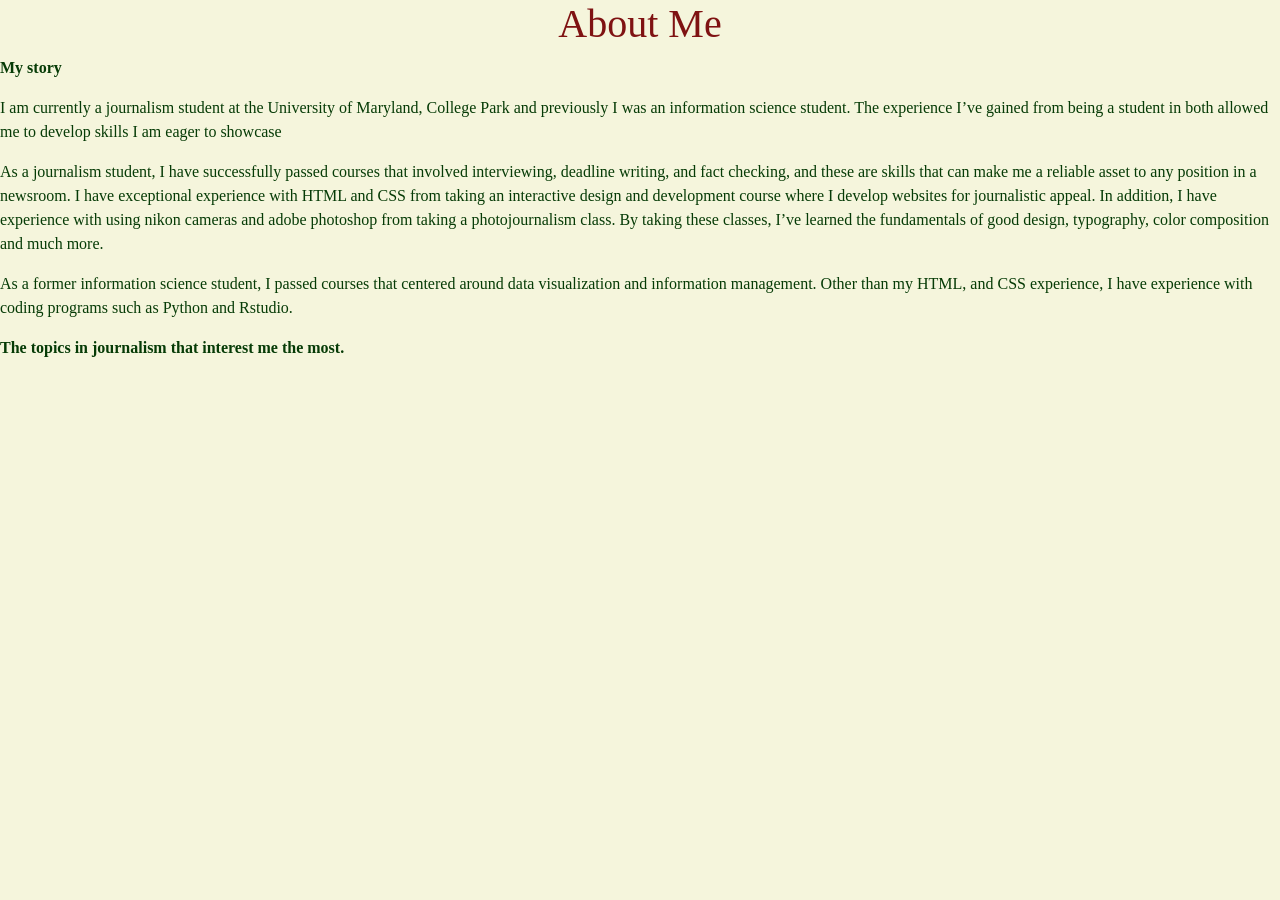
==== aboutme/index.html @ 8261353e "In progress portfolio" ====
<!DOCTYPE html>
<html lang="en">

<head>
    <meta charset="UTF-8">
    <meta name="viewport" content="width=device-width, initial-scale=1.0">
    <title>Jocelyn Hudnell</title>
    <meta name="description" content="">
    <link href="https://cdn.jsdelivr.net/npm/bootstrap@5.3.8/dist/css/bootstrap.min.css" rel="stylesheet"
        integrity="sha384-sRIl4kxILFvY47J16cr9ZwB07vP4J8+LH7qKQnuqkuIAvNWLzeN8tE5YBujZqJLB" crossorigin="anonymous">

    <link rel="stylesheet" href="../site/css/style.css">
    <script src="https://cdn.jsdelivr.net/npm/@popperjs/core@2.11.8/dist/umd/popper.min.js"
        integrity="sha384-I7E8VVD/ismYTF4hNIPjVp/Zjvgyol6VFvRkX/vR+Vc4jQkC+hVqc2pM8ODewa9r"
        crossorigin="anonymous"></script>
    <script src="https://cdn.jsdelivr.net/npm/bootstrap@5.3.8/dist/js/bootstrap.min.js"
        integrity="sha384-G/EV+4j2dNv+tEPo3++6LCgdCROaejBqfUeNjuKAiuXbjrxilcCdDz6ZAVfHWe1Y"
        crossorigin="anonymous"></script>

</head>

<body>
    <main>
        <section>
            <header class="container-fluid"></header>
            <h1>About Me</h1>
            <div class="row">
                <div class="col-md-12">
                    <p><strong>My story</strong></p>
                    <p> I am currently a journalism student at the University of Maryland, College Park and previously I
                        was an information science student. The experience I’ve gained from being a student in both
                        allowed me to develop skills I am eager to showcase
                    </p>
                    <p>As a journalism student, I have successfully passed courses that involved interviewing, deadline
                        writing, and fact checking, and these are skills that can make me a reliable asset to any
                        position in a newsroom. I have exceptional experience with HTML and CSS from taking an
                        interactive design and development course where I develop websites for journalistic appeal. In
                        addition, I have experience with using nikon cameras and adobe photoshop from taking a
                        photojournalism class. By taking these classes, I’ve learned the fundamentals of good design,
                        typography, color composition and much more.
                    </p>
                    <p>As a former information science student, I passed courses that centered around data visualization
                        and information management. Other than my HTML, and CSS experience, I have experience with
                        coding programs such as Python and Rstudio.
                    </p>




                </div>


            </div>
            <div class="col-md-12">
                <p> <strong>The topics in journalism that interest me the most.</strong></p>
            </div>

            </div>

        </section>
    </main>
</body>

</html>
---- site/css/style.css ----
h1{
    color:rgb(127, 18, 18);
    text-align: center;
}
body{
    background-color:beige
}
h2,p{
    color:rgb(6, 59, 6);
    
}

.first-column{
    align-content: center;
}
*{
    font-family: Georgia, 'Times New Roman', Times, serif;
}
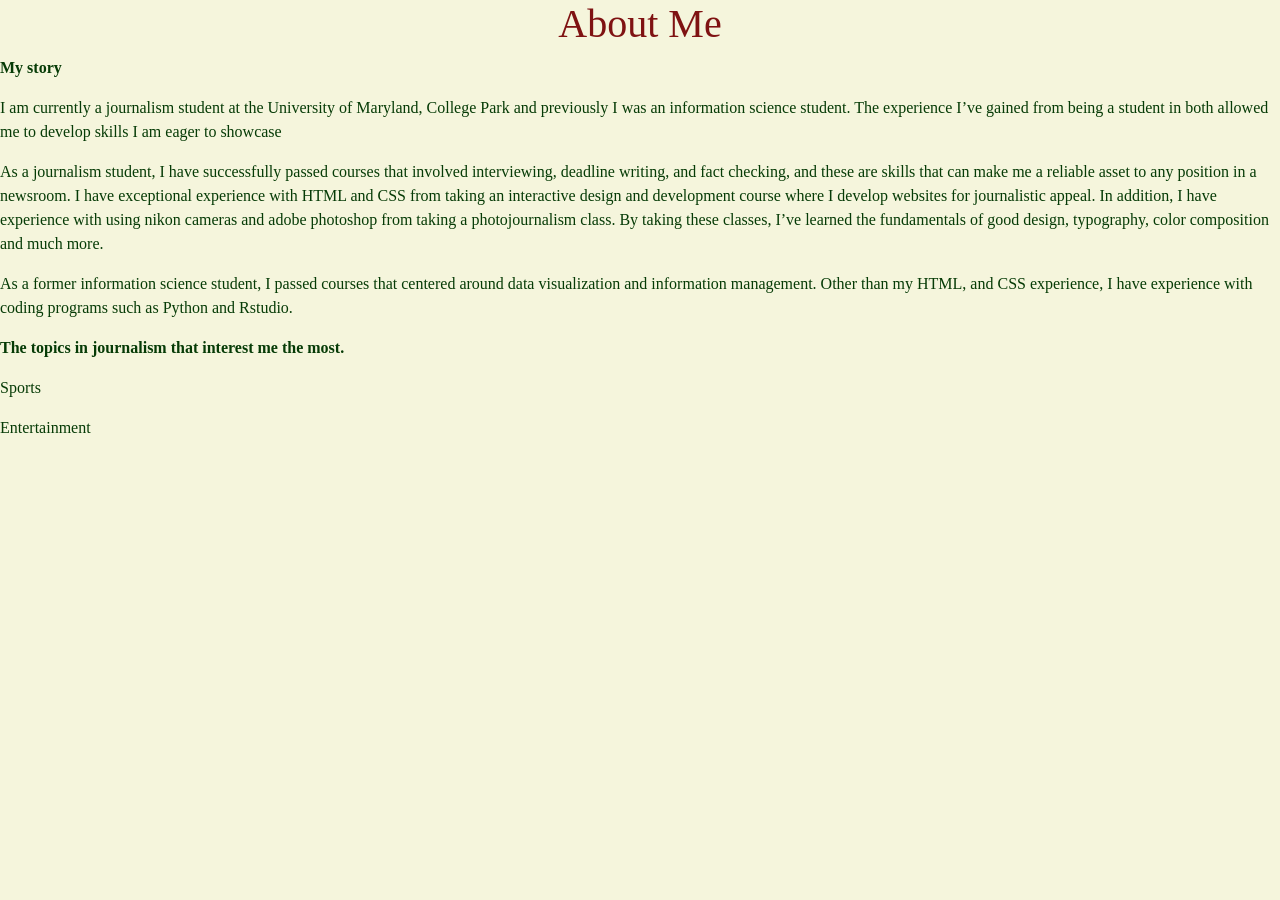
==== commit aa4e4678: "Midterm Portfolio before revisions" ====
--- a/aboutme/index.html
+++ b/aboutme/index.html
@@ -5,7 +5,7 @@
     <meta charset="UTF-8">
     <meta name="viewport" content="width=device-width, initial-scale=1.0">
     <title>Jocelyn Hudnell</title>
-    <meta name="description" content="">
+    <meta name="About me page" content="text about Jocelyn H">
     <link href="https://cdn.jsdelivr.net/npm/bootstrap@5.3.8/dist/css/bootstrap.min.css" rel="stylesheet"
         integrity="sha384-sRIl4kxILFvY47J16cr9ZwB07vP4J8+LH7qKQnuqkuIAvNWLzeN8tE5YBujZqJLB" crossorigin="anonymous">
 
@@ -53,6 +53,8 @@
             </div>
             <div class="col-md-12">
                 <p> <strong>The topics in journalism that interest me the most.</strong></p>
+                <p>Sports</p>
+                <p>Entertainment</p>
             </div>
 
             </div>
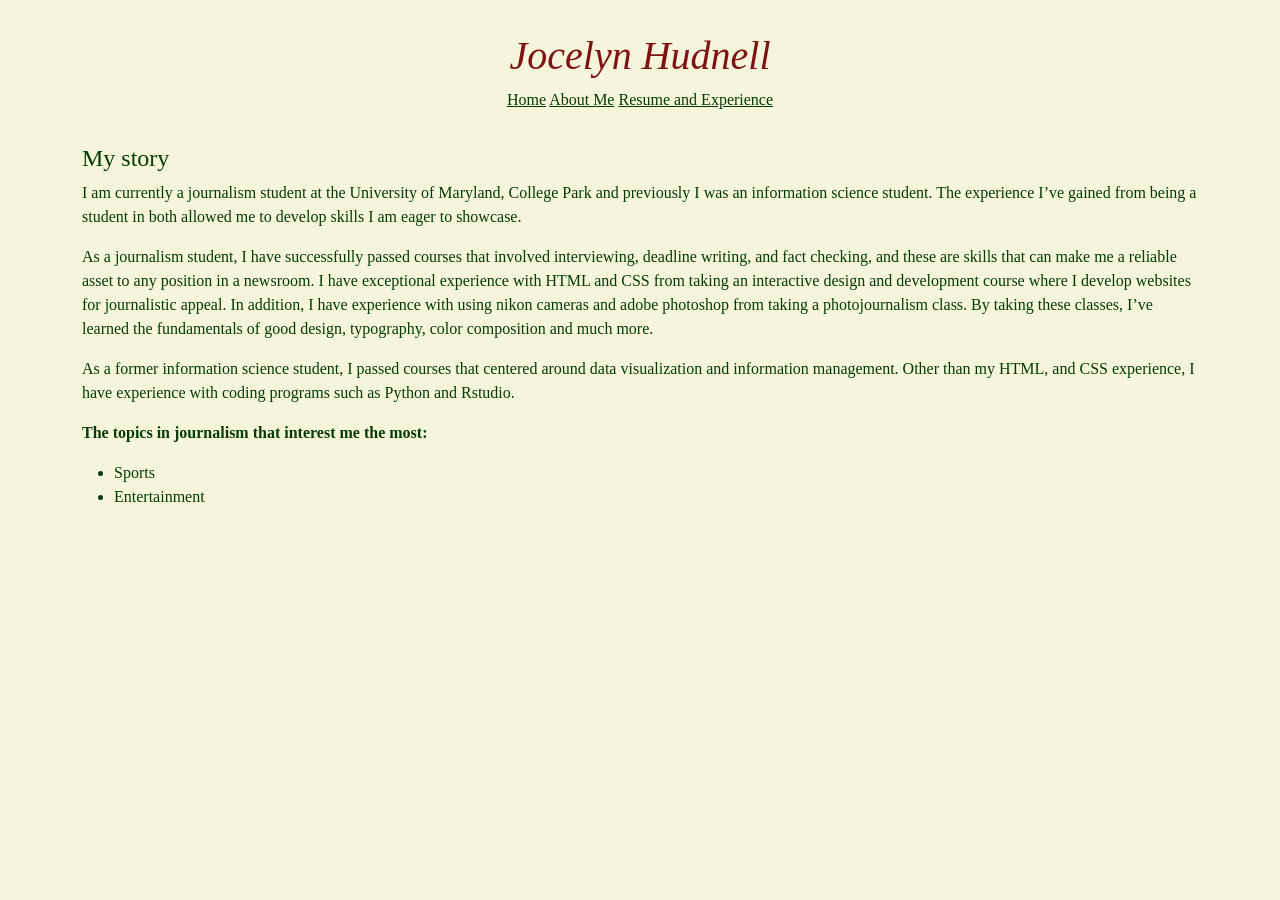
==== commit cf5a349c: "Midterm Portfolio Resubmission" ====
--- a/aboutme/index.html
+++ b/aboutme/index.html
@@ -5,7 +5,7 @@
     <meta charset="UTF-8">
     <meta name="viewport" content="width=device-width, initial-scale=1.0">
     <title>Jocelyn Hudnell</title>
-    <meta name="About me page" content="text about Jocelyn H">
+    <meta name="description" content="About me page with text about Jocelyn H">
     <link href="https://cdn.jsdelivr.net/npm/bootstrap@5.3.8/dist/css/bootstrap.min.css" rel="stylesheet"
         integrity="sha384-sRIl4kxILFvY47J16cr9ZwB07vP4J8+LH7qKQnuqkuIAvNWLzeN8tE5YBujZqJLB" crossorigin="anonymous">
 
@@ -20,45 +20,39 @@
 </head>
 
 <body>
-    <main>
-        <section>
-            <header class="container-fluid"></header>
-            <h1>About Me</h1>
-            <div class="row">
-                <div class="col-md-12">
-                    <p><strong>My story</strong></p>
-                    <p> I am currently a journalism student at the University of Maryland, College Park and previously I
-                        was an information science student. The experience I’ve gained from being a student in both
-                        allowed me to develop skills I am eager to showcase
-                    </p>
-                    <p>As a journalism student, I have successfully passed courses that involved interviewing, deadline
-                        writing, and fact checking, and these are skills that can make me a reliable asset to any
-                        position in a newsroom. I have exceptional experience with HTML and CSS from taking an
-                        interactive design and development course where I develop websites for journalistic appeal. In
-                        addition, I have experience with using nikon cameras and adobe photoshop from taking a
-                        photojournalism class. By taking these classes, I’ve learned the fundamentals of good design,
-                        typography, color composition and much more.
-                    </p>
-                    <p>As a former information science student, I passed courses that centered around data visualization
-                        and information management. Other than my HTML, and CSS experience, I have experience with
-                        coding programs such as Python and Rstudio.
-                    </p>
+    <header>
+        <h1>Jocelyn Hudnell</h1>
+        <nav>
+            <a href="../">Home</a>
+            <a href="/aboutme/">About Me</a>
+            <a href="../resume">Resume and Experience</a>
+        </nav>
 
+    </header>
+    <main class="container">
+        <h2>My story</h2>
+        <p> I am currently a journalism student at the University of Maryland, College Park and previously I
+            was an information science student. The experience I’ve gained from being a student in both
+            allowed me to develop skills I am eager to showcase.
+        </p>
+        <p>As a journalism student, I have successfully passed courses that involved interviewing, deadline
+            writing, and fact checking, and these are skills that can make me a reliable asset to any
+            position in a newsroom. I have exceptional experience with HTML and CSS from taking an
+            interactive design and development course where I develop websites for journalistic appeal. In
+            addition, I have experience with using nikon cameras and adobe photoshop from taking a
+            photojournalism class. By taking these classes, I’ve learned the fundamentals of good design,
+            typography, color composition and much more.
+        </p>
+        <p>As a former information science student, I passed courses that centered around data visualization
+            and information management. Other than my HTML, and CSS experience, I have experience with
+            coding programs such as Python and Rstudio.
+        </p>
 
-
-
-                </div>
-
-
-            </div>
-            <div class="col-md-12">
-                <p> <strong>The topics in journalism that interest me the most.</strong></p>
-                <p>Sports</p>
-                <p>Entertainment</p>
-            </div>
-
-            </div>
-
+        <p> <strong>The topics in journalism that interest me the most:</strong></p>
+        <ul>
+            <li>Sports</li>
+            <li>Entertainment</li>
+        </ul>
         </section>
     </main>
 </body>
--- a/site/css/style.css
+++ b/site/css/style.css
@@ -1,18 +1,35 @@
-h1{
-    color:rgb(127, 18, 18);
-    text-align: center;
-}
-body{
-    background-color:beige
-}
-h2,p{
-    color:rgb(6, 59, 6);
-    
+* {
+    font-family: Georgia, 'Times New Roman', Times, serif;
 }
 
-.first-column{
-    align-content: center;
+body {
+    background-color: beige;
+    color: rgb(6, 59, 6);
 }
-*{
-    font-family: Georgia, 'Times New Roman', Times, serif;
+
+h1 {
+    color: rgb(127, 18, 18);
+    text-align: center;
+    font-style: italic;
+}
+
+h2 {
+    font-size: 1.5em;
+}
+h3{
+    font-size:1em;
+}
+
+header {
+    text-align: center;
+    margin: 2em 0;
+}
+
+nav a {
+    color: rgb(6, 59, 6);
+
+}
+a{
+    color: rgb(6, 59, 6);
+
 }
